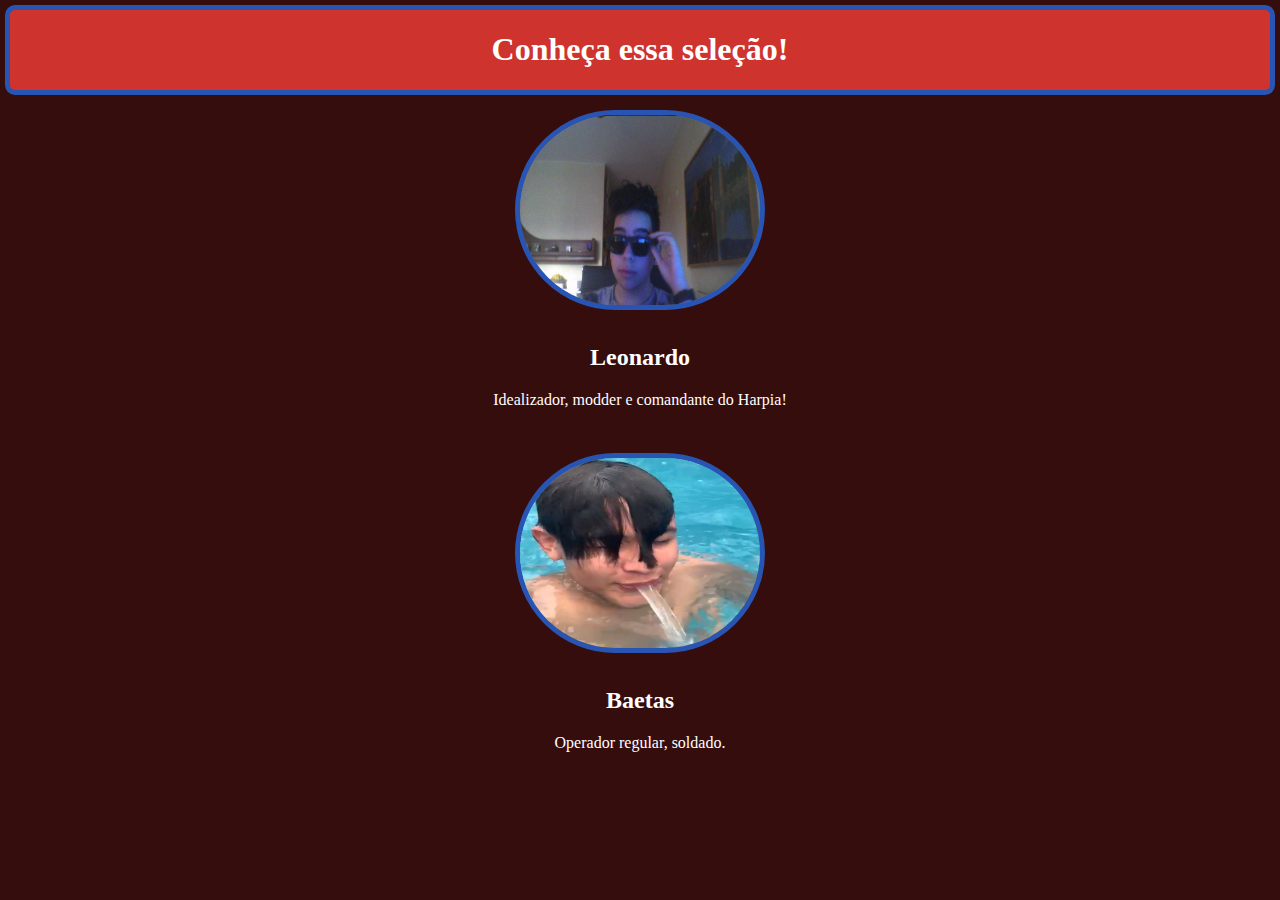
==== harpiabetav1/equipe/equipe.html @ 064d3867 "Add files via upload" ====
<!DOCTYPE html>
<html lang="pt-br">


<head>
    <meta charset="UTF-8">
    <title>Equipe Harpia</title>
    <link rel="stylesheet" href="estiloequipe.css">
</head>

<body>

    <div class="cabeca">
        <h1 id="titulo1">Conheça essa seleção!</h1>
    </div>


    <div class="fotosop">
        <a href="https://www.instagram.com/p/Cl9SLj8p_BKT02m7JwD7e0bMxzRMxm055IbJZk0/">
            
            <img src="leofalou.png" id="leoo">
        </a> 
    </div>
    
    <div class="nomeop">

        <h2>Leonardo</h2>
        <p>Idealizador, modder e comandante do Harpia!</p>

    </div>
    
    <br>

    <div class="fotosop">
        <a href="https://www.instagram.com/alexandrebaetas/">
            
            <img src="baetas.png" id="baetas">
        </a>
    </div>
    
    <div class="nomeop">

        <h2>Baetas</h2>
        <p>Operador regular, soldado.</p>

    </div>


</body>

</html>
---- harpiabetav1/equipe/estiloequipe.css ----
* {box-sizing: border-box;}

body
{
    margin: 0px;
    background-color: rgb(54, 13, 13);

}

.cabeca
{   
    background-color: rgb(207, 51, 45);
    border: 5px solid rgb(40, 84, 179);
    border-radius: 10px;
    margin: 5px;
}

#titulo1
{
    color: rgb(255, 255, 255);
    text-align: center;
}

.nomeop
{
    color: white;
    text-align: center;
}

.fotosop
{
    display: flex;
    align-items: center;
    justify-content: center;
}

#leoo
{
    width: 250px; height: 200px;
    border: 5px solid rgb(40, 84, 179);
    border-radius: 100px;
    margin: 10px;
    background:url(leofalou.png);
}

#baetas
{
    width: 250px; height: 200px;
    border: 5px solid rgb(40, 84, 179);
    border-radius: 100px;
    margin: 10px;
    background:url(baetas.png)
}
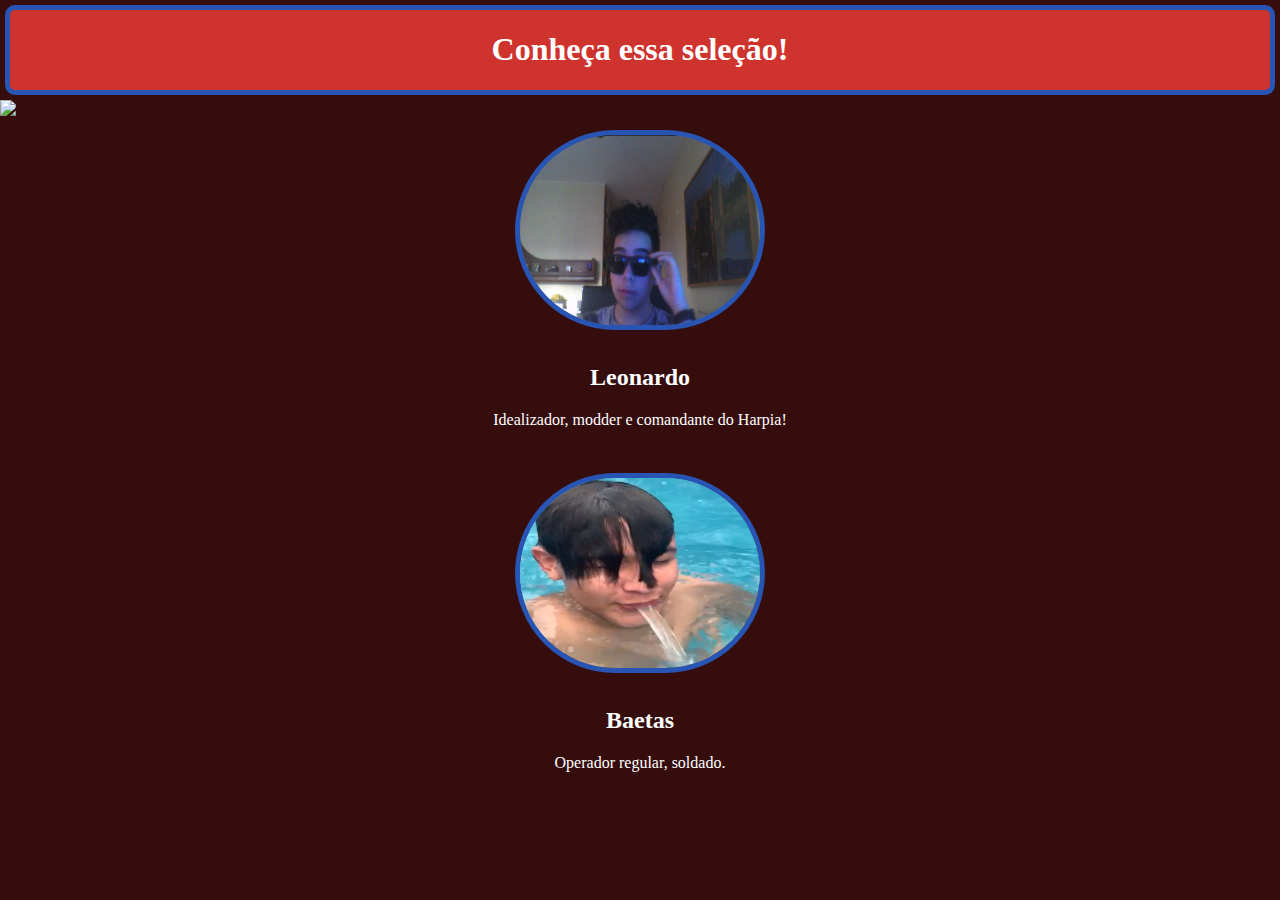
==== commit e6745af7: "Update equipe.html" ====
--- a/harpiabetav1/equipe/equipe.html
+++ b/harpiabetav1/equipe/equipe.html
@@ -15,6 +15,15 @@
     </div>
 
 
+    <div class="home">
+
+        <a href="../index.html" id="homelink">
+            <img src="homepng.png" id="homefoto">
+        </a>
+
+    </div>
+
+    
     <div class="fotosop">
         <a href="https://www.instagram.com/p/Cl9SLj8p_BKT02m7JwD7e0bMxzRMxm055IbJZk0/">
             
@@ -48,4 +57,4 @@
 
 </body>
 
-</html>+</html>
